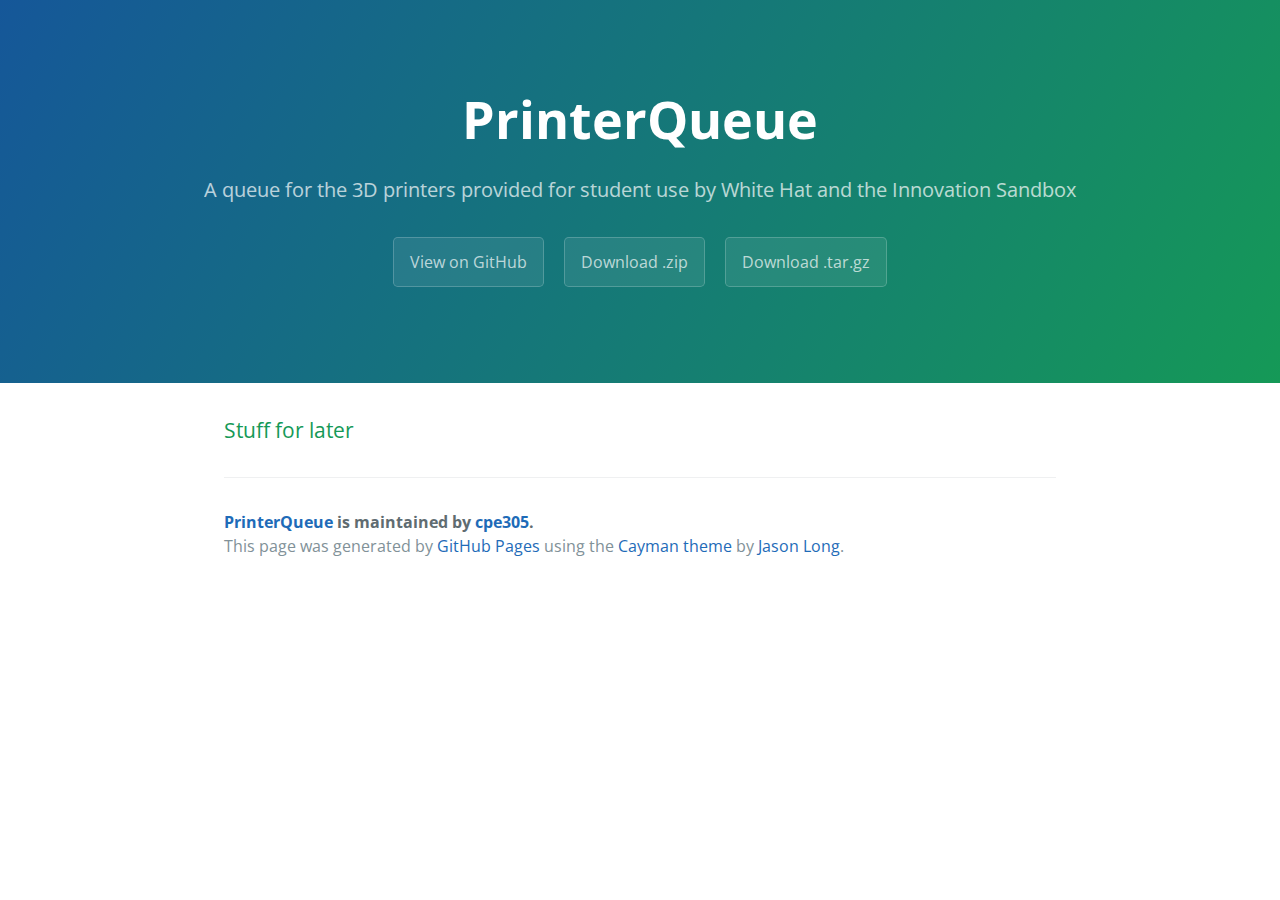
==== index.html @ 82bd1243 "Create gh-pages branch via GitHub" ====
<!DOCTYPE html>
<html lang="en-us">
  <head>
    <meta charset="UTF-8">
    <title>PrinterQueue by cpe305</title>
    <meta name="viewport" content="width=device-width, initial-scale=1">
    <link rel="stylesheet" type="text/css" href="stylesheets/normalize.css" media="screen">
    <link href='https://fonts.googleapis.com/css?family=Open+Sans:400,700' rel='stylesheet' type='text/css'>
    <link rel="stylesheet" type="text/css" href="stylesheets/stylesheet.css" media="screen">
    <link rel="stylesheet" type="text/css" href="stylesheets/github-light.css" media="screen">
  </head>
  <body>
    <section class="page-header">
      <h1 class="project-name">PrinterQueue</h1>
      <h2 class="project-tagline">A queue for the 3D printers provided for student use by White Hat and the Innovation Sandbox</h2>
      <a href="https://github.com/cpe305/fall2016-project-johnnicholson" class="btn">View on GitHub</a>
      <a href="https://github.com/cpe305/fall2016-project-johnnicholson/zipball/master" class="btn">Download .zip</a>
      <a href="https://github.com/cpe305/fall2016-project-johnnicholson/tarball/master" class="btn">Download .tar.gz</a>
    </section>

    <section class="main-content">
      <h3>
<a id="stuff-for-later" class="anchor" href="#stuff-for-later" aria-hidden="true"><span aria-hidden="true" class="octicon octicon-link"></span></a>Stuff for later</h3>

      <footer class="site-footer">
        <span class="site-footer-owner"><a href="https://github.com/cpe305/fall2016-project-johnnicholson">PrinterQueue</a> is maintained by <a href="https://github.com/cpe305">cpe305</a>.</span>

        <span class="site-footer-credits">This page was generated by <a href="https://pages.github.com">GitHub Pages</a> using the <a href="https://github.com/jasonlong/cayman-theme">Cayman theme</a> by <a href="https://twitter.com/jasonlong">Jason Long</a>.</span>
      </footer>

    </section>

  
  </body>
</html>
---- stylesheets/stylesheet.css ----
* {
  box-sizing: border-box; }

body {
  padding: 0;
  margin: 0;
  font-family: "Open Sans", "Helvetica Neue", Helvetica, Arial, sans-serif;
  font-size: 16px;
  line-height: 1.5;
  color: #606c71; }

a {
  color: #1e6bb8;
  text-decoration: none; }
  a:hover {
    text-decoration: underline; }

.btn {
  display: inline-block;
  margin-bottom: 1rem;
  color: rgba(255, 255, 255, 0.7);
  background-color: rgba(255, 255, 255, 0.08);
  border-color: rgba(255, 255, 255, 0.2);
  border-style: solid;
  border-width: 1px;
  border-radius: 0.3rem;
  transition: color 0.2s, background-color 0.2s, border-color 0.2s; }
  .btn + .btn {
    margin-left: 1rem; }

.btn:hover {
  color: rgba(255, 255, 255, 0.8);
  text-decoration: none;
  background-color: rgba(255, 255, 255, 0.2);
  border-color: rgba(255, 255, 255, 0.3); }

@media screen and (min-width: 64em) {
  .btn {
    padding: 0.75rem 1rem; } }

@media screen and (min-width: 42em) and (max-width: 64em) {
  .btn {
    padding: 0.6rem 0.9rem;
    font-size: 0.9rem; } }

@media screen and (max-width: 42em) {
  .btn {
    display: block;
    width: 100%;
    padding: 0.75rem;
    font-size: 0.9rem; }
    .btn + .btn {
      margin-top: 1rem;
      margin-left: 0; } }

.page-header {
  color: #fff;
  text-align: center;
  background-color: #159957;
  background-image: linear-gradient(120deg, #155799, #159957); }

@media screen and (min-width: 64em) {
  .page-header {
    padding: 5rem 6rem; } }

@media screen and (min-width: 42em) and (max-width: 64em) {
  .page-header {
    padding: 3rem 4rem; } }

@media screen and (max-width: 42em) {
  .page-header {
    padding: 2rem 1rem; } }

.project-name {
  margin-top: 0;
  margin-bottom: 0.1rem; }

@media screen and (min-width: 64em) {
  .project-name {
    font-size: 3.25rem; } }

@media screen and (min-width: 42em) and (max-width: 64em) {
  .project-name {
    font-size: 2.25rem; } }

@media screen and (max-width: 42em) {
  .project-name {
    font-size: 1.75rem; } }

.project-tagline {
  margin-bottom: 2rem;
  font-weight: normal;
  opacity: 0.7; }

@media screen and (min-width: 64em) {
  .project-tagline {
    font-size: 1.25rem; } }

@media screen and (min-width: 42em) and (max-width: 64em) {
  .project-tagline {
    font-size: 1.15rem; } }

@media screen and (max-width: 42em) {
  .project-tagline {
    font-size: 1rem; } }

.main-content :first-child {
  margin-top: 0; }
.main-content img {
  max-width: 100%; }
.main-content h1, .main-content h2, .main-content h3, .main-content h4, .main-content h5, .main-content h6 {
  margin-top: 2rem;
  margin-bottom: 1rem;
  font-weight: normal;
  color: #159957; }
.main-content p {
  margin-bottom: 1em; }
.main-content code {
  padding: 2px 4px;
  font-family: Consolas, "Liberation Mono", Menlo, Courier, monospace;
  font-size: 0.9rem;
  color: #383e41;
  background-color: #f3f6fa;
  border-radius: 0.3rem; }
.main-content pre {
  padding: 0.8rem;
  margin-top: 0;
  margin-bottom: 1rem;
  font: 1rem Consolas, "Liberation Mono", Menlo, Courier, monospace;
  color: #567482;
  word-wrap: normal;
  background-color: #f3f6fa;
  border: solid 1px #dce6f0;
  border-radius: 0.3rem; }
  .main-content pre > code {
    padding: 0;
    margin: 0;
    font-size: 0.9rem;
    color: #567482;
    word-break: normal;
    white-space: pre;
    background: transparent;
    border: 0; }
.main-content .highlight {
  margin-bottom: 1rem; }
  .main-content .highlight pre {
    margin-bottom: 0;
    word-break: normal; }
.main-content .highlight pre, .main-content pre {
  padding: 0.8rem;
  overflow: auto;
  font-size: 0.9rem;
  line-height: 1.45;
  border-radius: 0.3rem; }
.main-content pre code, .main-content pre tt {
  display: inline;
  max-width: initial;
  padding: 0;
  margin: 0;
  overflow: initial;
  line-height: inherit;
  word-wrap: normal;
  background-color: transparent;
  border: 0; }
  .main-content pre code:before, .main-content pre code:after, .main-content pre tt:before, .main-content pre tt:after {
    content: normal; }
.main-content ul, .main-content ol {
  margin-top: 0; }
.main-content blockquote {
  padding: 0 1rem;
  margin-left: 0;
  color: #819198;
  border-left: 0.3rem solid #dce6f0; }
  .main-content blockquote > :first-child {
    margin-top: 0; }
  .main-content blockquote > :last-child {
    margin-bottom: 0; }
.main-content table {
  display: block;
  width: 100%;
  overflow: auto;
  word-break: normal;
  word-break: keep-all; }
  .main-content table th {
    font-weight: bold; }
  .main-content table th, .main-content table td {
    padding: 0.5rem 1rem;
    border: 1px solid #e9ebec; }
.main-content dl {
  padding: 0; }
  .main-content dl dt {
    padding: 0;
    margin-top: 1rem;
    font-size: 1rem;
    font-weight: bold; }
  .main-content dl dd {
    padding: 0;
    margin-bottom: 1rem; }
.main-content hr {
  height: 2px;
  padding: 0;
  margin: 1rem 0;
  background-color: #eff0f1;
  border: 0; }

@media screen and (min-width: 64em) {
  .main-content {
    max-width: 64rem;
    padding: 2rem 6rem;
    margin: 0 auto;
    font-size: 1.1rem; } }

@media screen and (min-width: 42em) and (max-width: 64em) {
  .main-content {
    padding: 2rem 4rem;
    font-size: 1.1rem; } }

@media screen and (max-width: 42em) {
  .main-content {
    padding: 2rem 1rem;
    font-size: 1rem; } }

.site-footer {
  padding-top: 2rem;
  margin-top: 2rem;
  border-top: solid 1px #eff0f1; }

.site-footer-owner {
  display: block;
  font-weight: bold; }

.site-footer-credits {
  color: #819198; }

@media screen and (min-width: 64em) {
  .site-footer {
    font-size: 1rem; } }

@media screen and (min-width: 42em) and (max-width: 64em) {
  .site-footer {
    font-size: 1rem; } }

@media screen and (max-width: 42em) {
  .site-footer {
    font-size: 0.9rem; } }
---- stylesheets/github-light.css ----
/*
The MIT License (MIT)

Copyright (c) 2016 GitHub, Inc.

Permission is hereby granted, free of charge, to any person obtaining a copy
of this software and associated documentation files (the "Software"), to deal
in the Software without restriction, including without limitation the rights
to use, copy, modify, merge, publish, distribute, sublicense, and/or sell
copies of the Software, and to permit persons to whom the Software is
furnished to do so, subject to the following conditions:

The above copyright notice and this permission notice shall be included in all
copies or substantial portions of the Software.

THE SOFTWARE IS PROVIDED "AS IS", WITHOUT WARRANTY OF ANY KIND, EXPRESS OR
IMPLIED, INCLUDING BUT NOT LIMITED TO THE WARRANTIES OF MERCHANTABILITY,
FITNESS FOR A PARTICULAR PURPOSE AND NONINFRINGEMENT. IN NO EVENT SHALL THE
AUTHORS OR COPYRIGHT HOLDERS BE LIABLE FOR ANY CLAIM, DAMAGES OR OTHER
LIABILITY, WHETHER IN AN ACTION OF CONTRACT, TORT OR OTHERWISE, ARISING FROM,
OUT OF OR IN CONNECTION WITH THE SOFTWARE OR THE USE OR OTHER DEALINGS IN THE
SOFTWARE.

*/

.pl-c /* comment */ {
  color: #969896;
}

.pl-c1 /* constant, variable.other.constant, support, meta.property-name, support.constant, support.variable, meta.module-reference, markup.raw, meta.diff.header */,
.pl-s .pl-v /* string variable */ {
  color: #0086b3;
}

.pl-e /* entity */,
.pl-en /* entity.name */ {
  color: #795da3;
}

.pl-smi /* variable.parameter.function, storage.modifier.package, storage.modifier.import, storage.type.java, variable.other */,
.pl-s .pl-s1 /* string source */ {
  color: #333;
}

.pl-ent /* entity.name.tag */ {
  color: #63a35c;
}

.pl-k /* keyword, storage, storage.type */ {
  color: #a71d5d;
}

.pl-s /* string */,
.pl-pds /* punctuation.definition.string, string.regexp.character-class */,
.pl-s .pl-pse .pl-s1 /* string punctuation.section.embedded source */,
.pl-sr /* string.regexp */,
.pl-sr .pl-cce /* string.regexp constant.character.escape */,
.pl-sr .pl-sre /* string.regexp source.ruby.embedded */,
.pl-sr .pl-sra /* string.regexp string.regexp.arbitrary-repitition */ {
  color: #183691;
}

.pl-v /* variable */ {
  color: #ed6a43;
}

.pl-id /* invalid.deprecated */ {
  color: #b52a1d;
}

.pl-ii /* invalid.illegal */ {
  color: #f8f8f8;
  background-color: #b52a1d;
}

.pl-sr .pl-cce /* string.regexp constant.character.escape */ {
  font-weight: bold;
  color: #63a35c;
}

.pl-ml /* markup.list */ {
  color: #693a17;
}

.pl-mh /* markup.heading */,
.pl-mh .pl-en /* markup.heading entity.name */,
.pl-ms /* meta.separator */ {
  font-weight: bold;
  color: #1d3e81;
}

.pl-mq /* markup.quote */ {
  color: #008080;
}

.pl-mi /* markup.italic */ {
  font-style: italic;
  color: #333;
}

.pl-mb /* markup.bold */ {
  font-weight: bold;
  color: #333;
}

.pl-md /* markup.deleted, meta.diff.header.from-file */ {
  color: #bd2c00;
  background-color: #ffecec;
}

.pl-mi1 /* markup.inserted, meta.diff.header.to-file */ {
  color: #55a532;
  background-color: #eaffea;
}

.pl-mdr /* meta.diff.range */ {
  font-weight: bold;
  color: #795da3;
}

.pl-mo /* meta.output */ {
  color: #1d3e81;
}
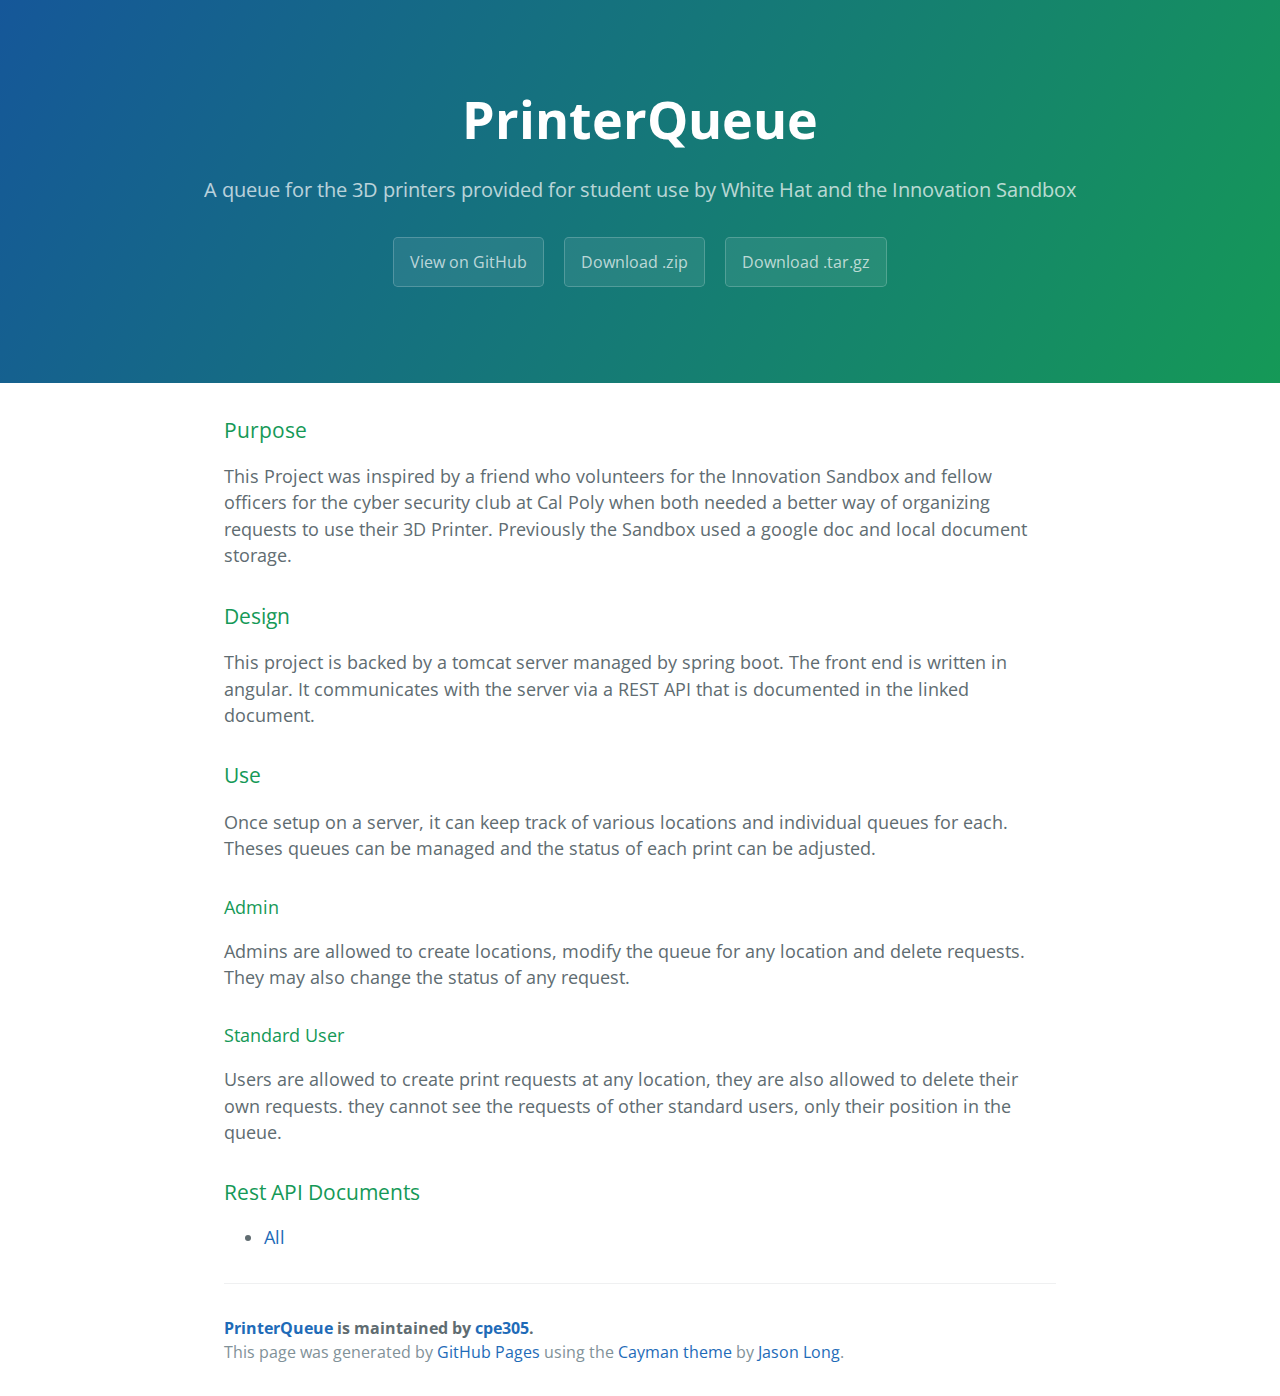
==== commit 0ef7fe5a: "Create gh-pages branch via GitHub" ====
--- a/index.html
+++ b/index.html
@@ -20,7 +20,46 @@
 
     <section class="main-content">
       <h3>
-<a id="stuff-for-later" class="anchor" href="#stuff-for-later" aria-hidden="true"><span aria-hidden="true" class="octicon octicon-link"></span></a>Stuff for later</h3>
+<a id="purpose" class="anchor" href="#purpose" aria-hidden="true"><span aria-hidden="true" class="octicon octicon-link"></span></a>Purpose</h3>
+
+<p>This Project was inspired by a friend who volunteers for the Innovation Sandbox
+and fellow officers for the cyber security club at Cal Poly when both needed
+a better way of organizing requests to use their 3D Printer. Previously the
+Sandbox used a google doc and local document storage.</p>
+
+<h3>
+<a id="design" class="anchor" href="#design" aria-hidden="true"><span aria-hidden="true" class="octicon octicon-link"></span></a>Design</h3>
+
+<p>This project is backed by a tomcat server managed by spring boot. The front
+end is written in angular. It communicates with the server via a REST API that
+is documented in the linked document.</p>
+
+<h3>
+<a id="use" class="anchor" href="#use" aria-hidden="true"><span aria-hidden="true" class="octicon octicon-link"></span></a>Use</h3>
+
+<p>Once setup on a server, it can keep track of various locations and individual
+queues for each. Theses queues can be managed and the status of each print can
+be adjusted. </p>
+
+<h4>
+<a id="admin" class="anchor" href="#admin" aria-hidden="true"><span aria-hidden="true" class="octicon octicon-link"></span></a>Admin</h4>
+
+<p>Admins are allowed to create locations, modify the queue for any location and 
+delete requests. They may also change the status of any request. </p>
+
+<h4>
+<a id="standard-user" class="anchor" href="#standard-user" aria-hidden="true"><span aria-hidden="true" class="octicon octicon-link"></span></a>Standard User</h4>
+
+<p>Users are allowed to create print requests at any location, they are also
+allowed to delete their own requests. they cannot see the requests of other 
+standard users, only their position in the queue.</p>
+
+<h3>
+<a id="rest-api-documents" class="anchor" href="#rest-api-documents" aria-hidden="true"><span aria-hidden="true" class="octicon octicon-link"></span></a>Rest API Documents</h3>
+
+<ul>
+<li><a href="docs/3DPrinterQueue.md">All</a></li>
+</ul>
 
       <footer class="site-footer">
         <span class="site-footer-owner"><a href="https://github.com/cpe305/fall2016-project-johnnicholson">PrinterQueue</a> is maintained by <a href="https://github.com/cpe305">cpe305</a>.</span>
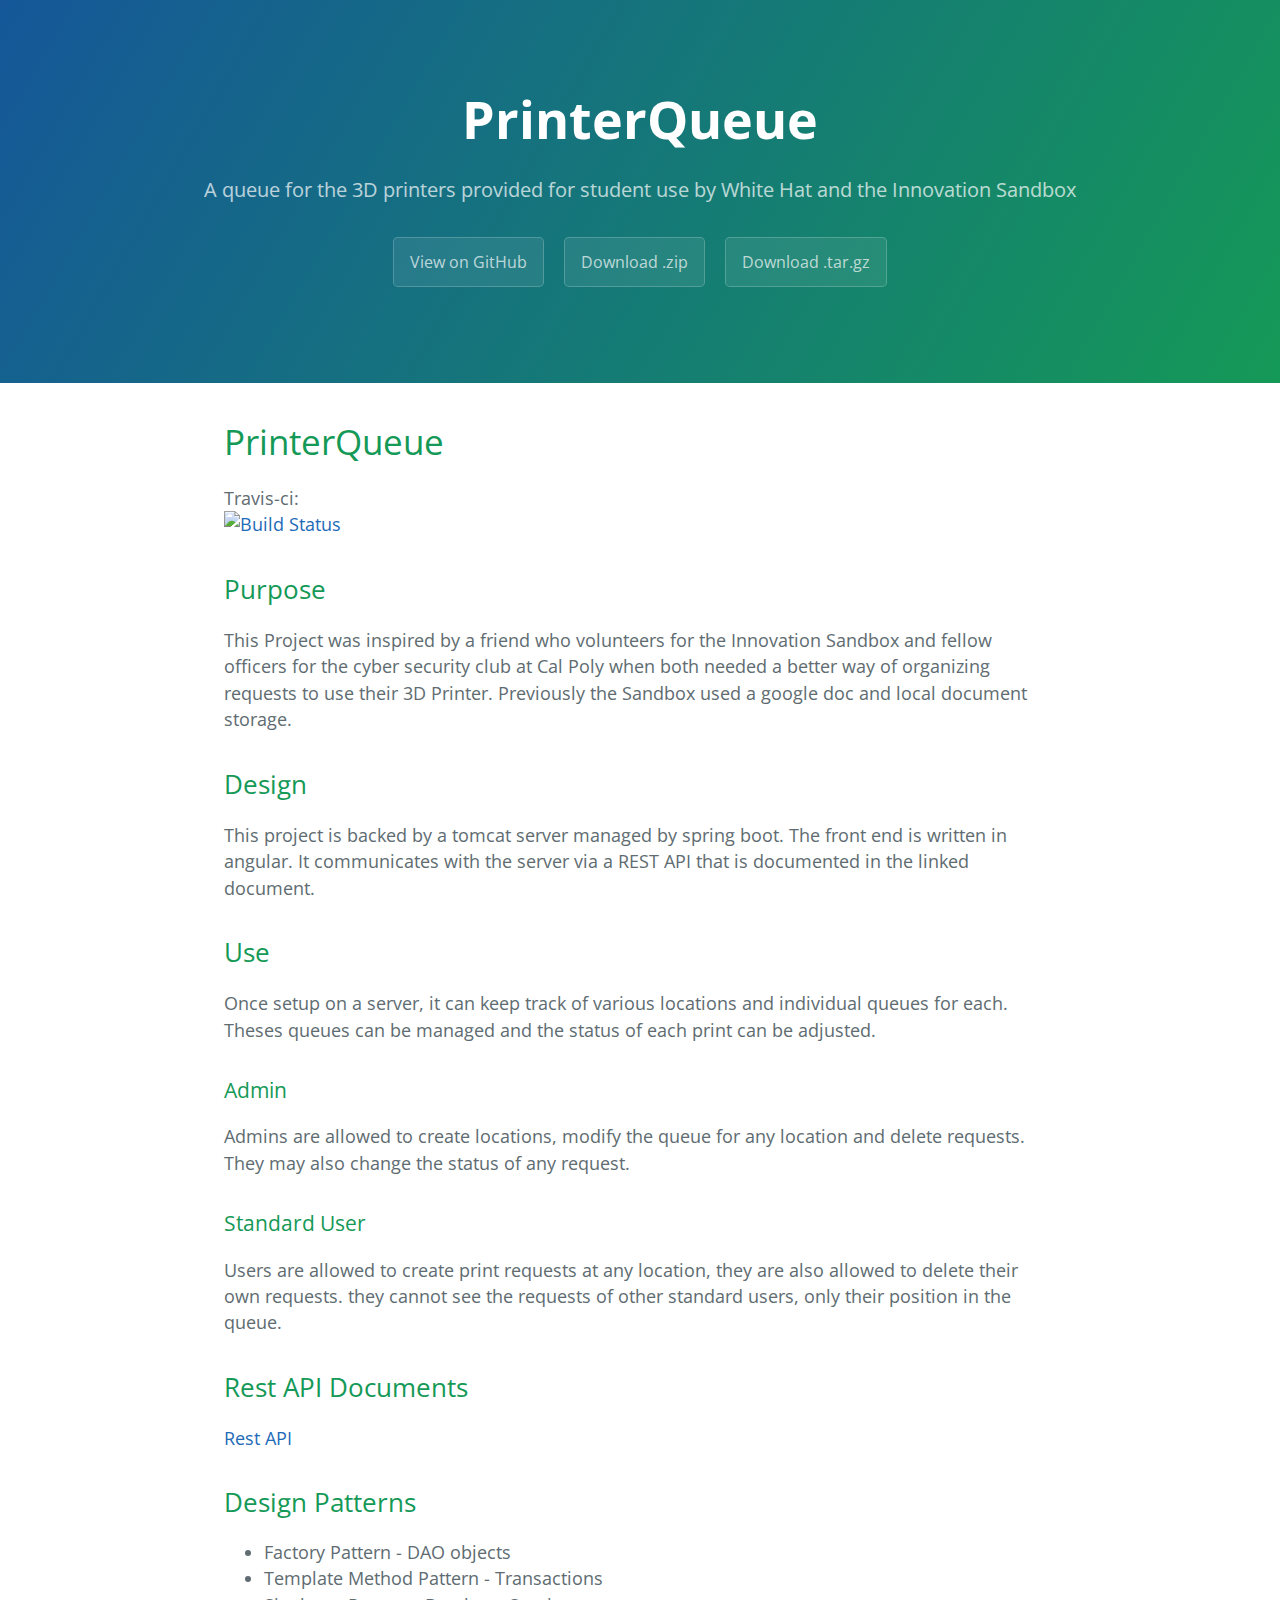
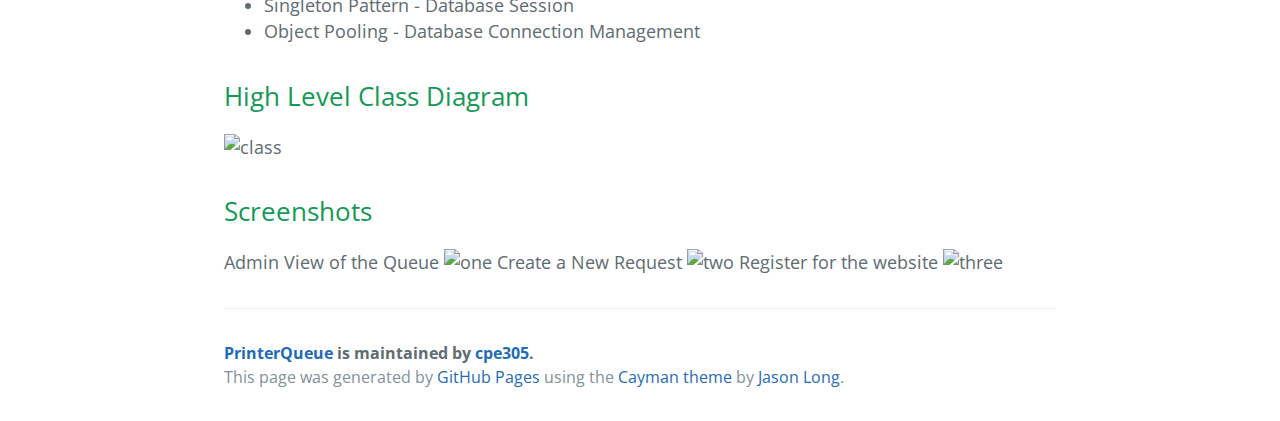
==== commit ddcc82bc: "Create gh-pages branch via GitHub" ====
--- a/index.html
+++ b/index.html
@@ -19,47 +19,76 @@
     </section>
 
     <section class="main-content">
-      <h3>
-<a id="purpose" class="anchor" href="#purpose" aria-hidden="true"><span aria-hidden="true" class="octicon octicon-link"></span></a>Purpose</h3>
+      <h1>
+<a id="printerqueue" class="anchor" href="#printerqueue" aria-hidden="true"><span aria-hidden="true" class="octicon octicon-link"></span></a>PrinterQueue</h1>
+
+<p>Travis-ci:<br>
+<a href="https://travis-ci.org/cpe305/fall2016-project-johnnicholson"><img src="https://travis-ci.org/cpe305/fall2016-project-johnnicholson.svg?branch=master" alt="Build Status"></a></p>
+
+<h2>
+<a id="purpose" class="anchor" href="#purpose" aria-hidden="true"><span aria-hidden="true" class="octicon octicon-link"></span></a>Purpose</h2>
 
 <p>This Project was inspired by a friend who volunteers for the Innovation Sandbox
 and fellow officers for the cyber security club at Cal Poly when both needed
 a better way of organizing requests to use their 3D Printer. Previously the
 Sandbox used a google doc and local document storage.</p>
 
-<h3>
-<a id="design" class="anchor" href="#design" aria-hidden="true"><span aria-hidden="true" class="octicon octicon-link"></span></a>Design</h3>
+<h2>
+<a id="design" class="anchor" href="#design" aria-hidden="true"><span aria-hidden="true" class="octicon octicon-link"></span></a>Design</h2>
 
 <p>This project is backed by a tomcat server managed by spring boot. The front
 end is written in angular. It communicates with the server via a REST API that
 is documented in the linked document.</p>
 
-<h3>
-<a id="use" class="anchor" href="#use" aria-hidden="true"><span aria-hidden="true" class="octicon octicon-link"></span></a>Use</h3>
+<h2>
+<a id="use" class="anchor" href="#use" aria-hidden="true"><span aria-hidden="true" class="octicon octicon-link"></span></a>Use</h2>
 
 <p>Once setup on a server, it can keep track of various locations and individual
 queues for each. Theses queues can be managed and the status of each print can
 be adjusted. </p>
 
-<h4>
-<a id="admin" class="anchor" href="#admin" aria-hidden="true"><span aria-hidden="true" class="octicon octicon-link"></span></a>Admin</h4>
+<h3>
+<a id="admin" class="anchor" href="#admin" aria-hidden="true"><span aria-hidden="true" class="octicon octicon-link"></span></a>Admin</h3>
 
 <p>Admins are allowed to create locations, modify the queue for any location and 
 delete requests. They may also change the status of any request. </p>
 
-<h4>
-<a id="standard-user" class="anchor" href="#standard-user" aria-hidden="true"><span aria-hidden="true" class="octicon octicon-link"></span></a>Standard User</h4>
+<h3>
+<a id="standard-user" class="anchor" href="#standard-user" aria-hidden="true"><span aria-hidden="true" class="octicon octicon-link"></span></a>Standard User</h3>
 
 <p>Users are allowed to create print requests at any location, they are also
 allowed to delete their own requests. they cannot see the requests of other 
 standard users, only their position in the queue.</p>
 
-<h3>
-<a id="rest-api-documents" class="anchor" href="#rest-api-documents" aria-hidden="true"><span aria-hidden="true" class="octicon octicon-link"></span></a>Rest API Documents</h3>
+<h2>
+<a id="rest-api-documents" class="anchor" href="#rest-api-documents" aria-hidden="true"><span aria-hidden="true" class="octicon octicon-link"></span></a>Rest API Documents</h2>
+
+<p><a href="docs/3DPrinterQueue.md">Rest API</a></p>
+
+<h2>
+<a id="design-patterns" class="anchor" href="#design-patterns" aria-hidden="true"><span aria-hidden="true" class="octicon octicon-link"></span></a>Design Patterns</h2>
 
 <ul>
-<li><a href="docs/3DPrinterQueue.md">All</a></li>
+<li>Factory Pattern - DAO objects</li>
+<li>Template Method Pattern - Transactions</li>
+<li>Singleton Pattern - Database Session</li>
+<li>Object Pooling - Database Connection Management</li>
 </ul>
+
+<h2>
+<a id="high-level-class-diagram" class="anchor" href="#high-level-class-diagram" aria-hidden="true"><span aria-hidden="true" class="octicon octicon-link"></span></a>High Level Class Diagram</h2>
+
+<p><img src="Screenshots/basicClass.png" alt="class"></p>
+
+<h2>
+<a id="screenshots" class="anchor" href="#screenshots" aria-hidden="true"><span aria-hidden="true" class="octicon octicon-link"></span></a>Screenshots</h2>
+
+<p>Admin View of the Queue
+<img src="Screenshots/Selection_004.png" alt="one">
+Create a New Request
+<img src="Screenshots/Selection_005.png" alt="two">
+Register for the website
+<img src="Screenshots/Selection_006.png" alt="three"></p>
 
       <footer class="site-footer">
         <span class="site-footer-owner"><a href="https://github.com/cpe305/fall2016-project-johnnicholson">PrinterQueue</a> is maintained by <a href="https://github.com/cpe305">cpe305</a>.</span>
